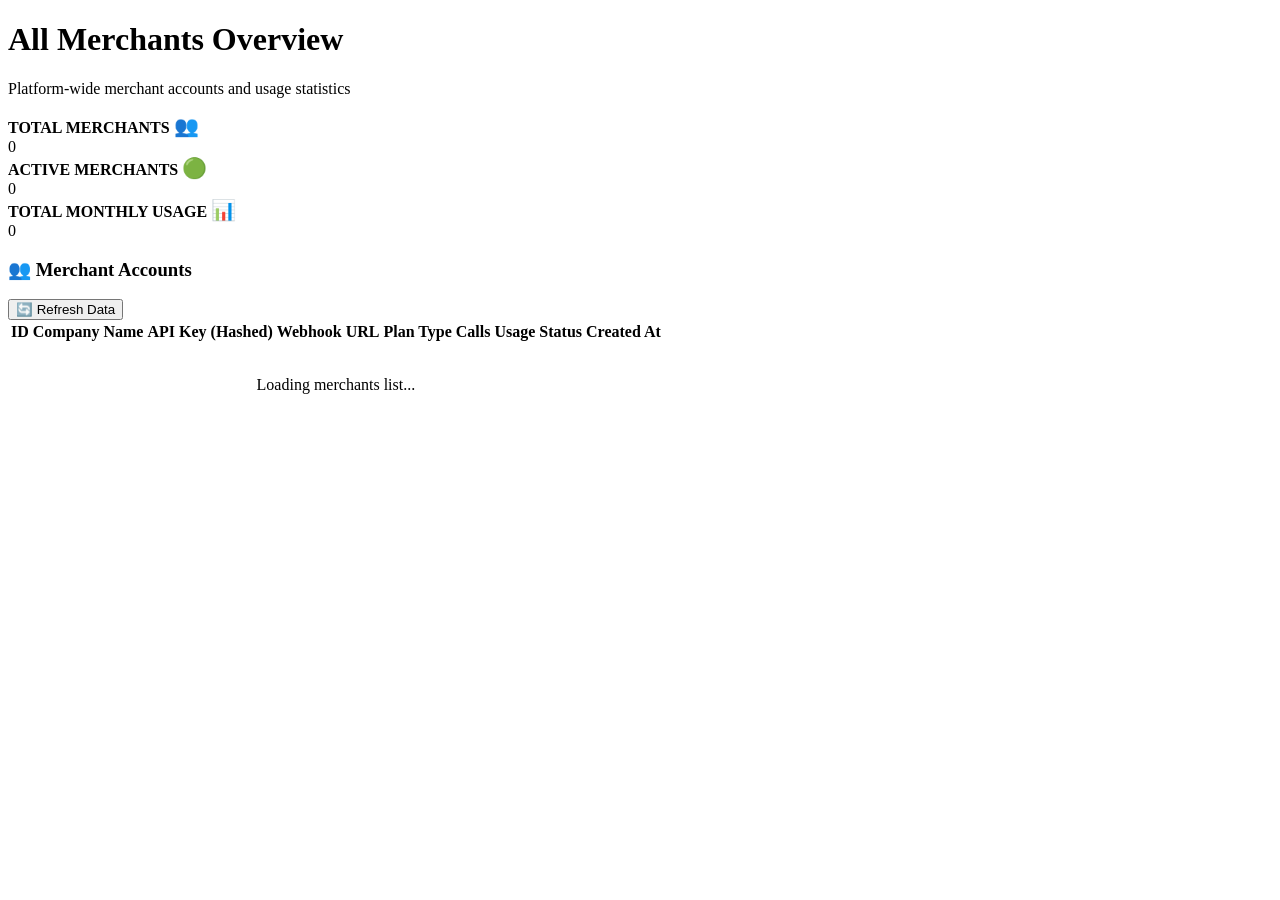
==== web/admin/index.html @ afe4b887 "feat: implement merchant and admin web portals with real-time dashboard analytics and quota manageme" ====
<!DOCTYPE html>
<html lang="en">
<head>
  <meta charset="UTF-8">
  <meta name="viewport" content="width=device-width, initial-scale=1.0">
  <title>Overview — Operator Portal</title>
  <link rel="stylesheet" href="/portal/paykit.css">
</head>
<body>

  <div class="app-container">
    <div id="sidebar-container"></div>

    <div class="main-content">
      <div>
        <h1>All Merchants Overview</h1>
        <p class="subtitle">Platform-wide merchant accounts and usage statistics</p>
      </div>

      <!-- Stats summary -->
      <div class="grid-cols-3">
        <div class="card">
          <div class="card-header">
            <span style="font-weight: 600; color: var(--text-muted);">TOTAL MERCHANTS</span>
            <span style="font-size: 1.25rem;">👥</span>
          </div>
          <div class="stat-value" id="stats-total-merchants">0</div>
        </div>

        <div class="card">
          <div class="card-header">
            <span style="font-weight: 600; color: var(--text-muted);">ACTIVE MERCHANTS</span>
            <span style="font-size: 1.25rem;">🟢</span>
          </div>
          <div class="stat-value" id="stats-active-merchants" style="color: var(--accent-emerald);">0</div>
        </div>

        <div class="card">
          <div class="card-header">
            <span style="font-weight: 600; color: var(--text-muted);">TOTAL MONTHLY USAGE</span>
            <span style="font-size: 1.25rem;">📊</span>
          </div>
          <div class="stat-value" id="stats-total-calls">0</div>
        </div>
      </div>

      <!-- Merchants table list -->
      <div class="card">
        <div class="card-header">
          <h3 class="card-title">👥 Merchant Accounts</h3>
          <button class="btn btn-primary" onclick="loadMerchants()">🔄 Refresh Data</button>
        </div>

        <div class="table-container">
          <table>
            <thead>
              <tr>
                <th>ID</th>
                <th>Company Name</th>
                <th>API Key (Hashed)</th>
                <th>Webhook URL</th>
                <th>Plan Type</th>
                <th>Calls Usage</th>
                <th>Status</th>
                <th>Created At</th>
              </tr>
            </thead>
            <tbody id="merchants-tbody">
              <tr>
                <td colspan="8" style="text-align: center; color: var(--text-muted); padding: 2rem;">Loading merchants list...</td>
              </tr>
            </tbody>
          </table>
        </div>
      </div>
    </div>
  </div>

  <script src="/portal/api.js"></script>
  <script src="/portal/auth.js"></script>
  <script>
    document.addEventListener('DOMContentLoaded', () => {
      Auth.injectAdminNavigation('overview');
      loadMerchants();
    });

    async function loadMerchants() {
      try {
        const merchants = await API.adminListMerchants();
        renderMerchants(merchants);
        calculateStats(merchants);
      } catch (err) {
        Auth.showToast('Could not load merchants: ' + err.message, 'error');
      }
    }

    function renderMerchants(merchants) {
      const tbody = document.getElementById('merchants-tbody');
      tbody.innerHTML = '';

      if (!merchants || merchants.length === 0) {
        tbody.innerHTML = `
          <tr>
            <td colspan="8" style="text-align: center; color: var(--text-muted); padding: 2rem;">No merchants registered on this platform</td>
          </tr>
        `;
        return;
      }

      merchants.forEach(m => {
        const tr = document.createElement('tr');
        const badgeClass = m.Active ? 'badge-success' : 'badge-danger';
        const truncatedKey = m.APIKey.substring(0, 10) + '...';
        
        // Calculate usage percentage
        const usagePercent = Math.min(Math.round((m.CurrentMonthCalls / m.MaxMonthlyCalls) * 100), 100);
        
        tr.innerHTML = `
          <td style="font-weight: 600;">#${m.ID}</td>
          <td style="font-weight: 600; color: var(--text-main);">${m.Name}</td>
          <td style="font-family: 'Fira Code', monospace; font-size: 0.8rem; color: var(--text-muted);">${truncatedKey}</td>
          <td style="font-size: 0.85rem; word-break: break-all; max-width: 200px;">${m.WebhookURL || '<em style="color: var(--text-muted)">None</em>'}</td>
          <td style="font-weight: 700; color: var(--accent-cyan); text-transform: uppercase;">${m.PlanType}</td>
          <td>
            <div style="font-size: 0.85rem; font-weight: 600; margin-bottom: 0.25rem;">
              ${m.CurrentMonthCalls.toLocaleString()} / ${m.MaxMonthlyCalls.toLocaleString()} (${usagePercent}%)
            </div>
            <div class="quota-bar-bg" style="height: 6px;">
              <div class="quota-bar-fill ${usagePercent >= 80 ? 'warning' : ''}" style="width: ${usagePercent}%;"></div>
            </div>
          </td>
          <td><span class="badge ${badgeClass}">${m.Active ? 'Active' : 'Inactive'}</span></td>
          <td style="color: var(--text-muted); font-size: 0.8rem;">${new Date(m.CreatedAt).toLocaleDateString()}</td>
        `;
        tbody.appendChild(tr);
      });
    }

    function calculateStats(merchants) {
      document.getElementById('stats-total-merchants').textContent = merchants.length;
      
      const activeCount = merchants.filter(m => m.Active).length;
      document.getElementById('stats-active-merchants').textContent = activeCount;

      const totalCalls = merchants.reduce((sum, m) => sum + m.CurrentMonthCalls, 0);
      document.getElementById('stats-total-calls').textContent = totalCalls.toLocaleString();
    }
  </script>
</body>
</html>
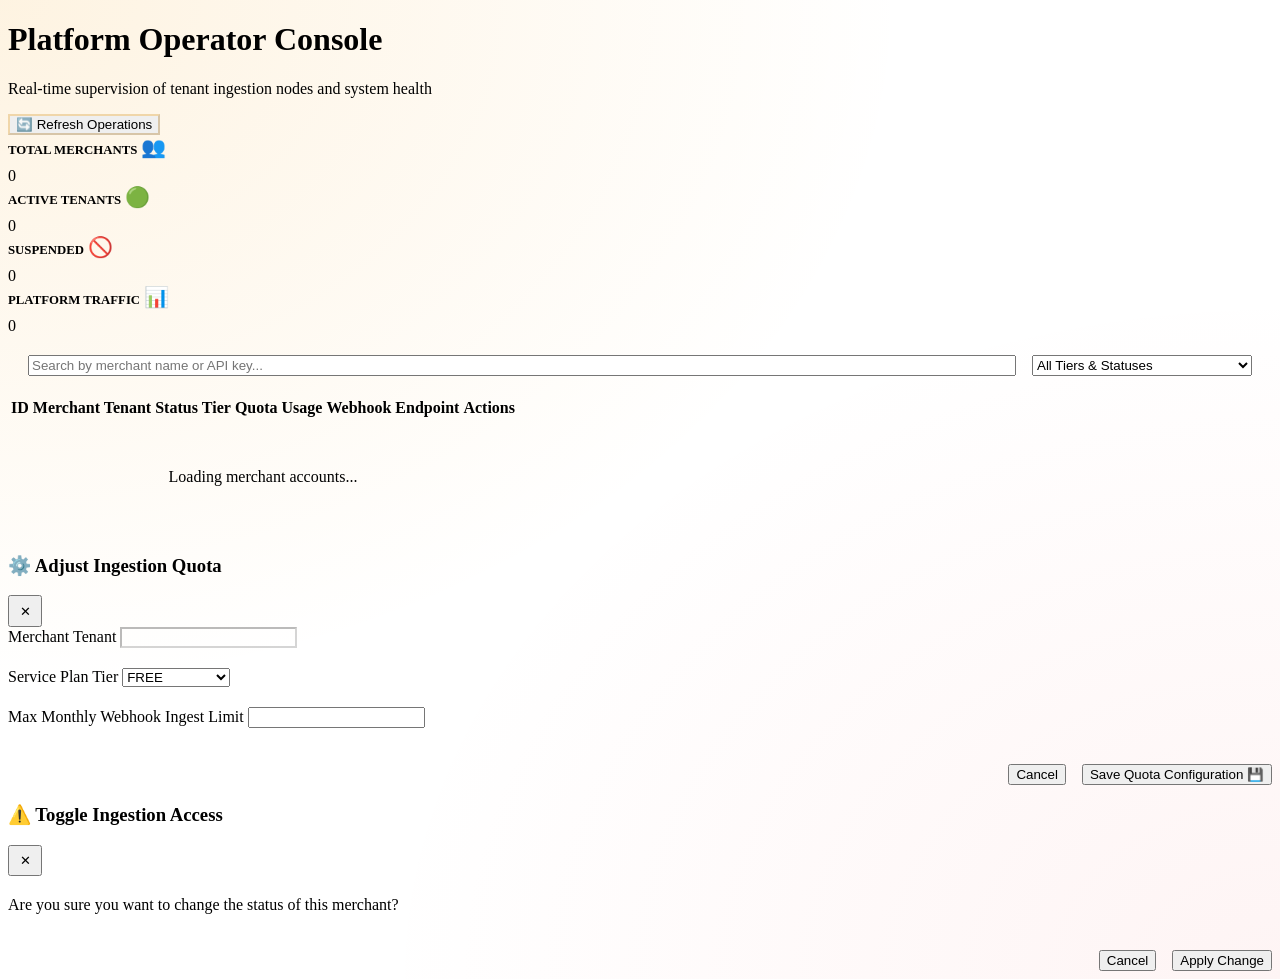
==== commit c3c4c221: "updated the ui..." ====
--- a/web/admin/index.html
+++ b/web/admin/index.html
@@ -3,8 +3,40 @@
 <head>
   <meta charset="UTF-8">
   <meta name="viewport" content="width=device-width, initial-scale=1.0">
-  <title>Overview — Operator Portal</title>
+  <title>Control Room — Operator Overview</title>
   <link rel="stylesheet" href="/portal/paykit.css">
+  <style>
+    :root {
+      --accent-cyan: var(--accent-amber);
+      --glow-cyan: var(--glow-amber);
+      --border-hover: rgba(245, 158, 11, 0.3);
+    }
+    body {
+      background-image: 
+        radial-gradient(at 0% 0%, rgba(245, 158, 11, 0.12) 0px, transparent 50%),
+        radial-gradient(at 100% 100%, rgba(239, 68, 68, 0.06) 0px, transparent 50%);
+    }
+    .badge-suspended {
+      background-color: rgba(244, 63, 94, 0.15);
+      color: var(--accent-rose);
+      border: 1px solid rgba(244, 63, 94, 0.2);
+    }
+    /* Hover highlighting for merchant rows */
+    tbody tr td.merchant-name-cell {
+      cursor: pointer;
+      transition: color 0.2s;
+    }
+    tbody tr td.merchant-name-cell:hover {
+      color: var(--accent-amber);
+      text-decoration: underline;
+    }
+    .status-alert-row {
+      background-color: rgba(244, 63, 94, 0.02) !important;
+    }
+    .status-alert-row:hover {
+      background-color: rgba(244, 63, 94, 0.04) !important;
+    }
+  </style>
 </head>
 <body>
 
@@ -12,62 +44,87 @@
     <div id="sidebar-container"></div>
 
     <div class="main-content">
-      <div>
-        <h1>All Merchants Overview</h1>
-        <p class="subtitle">Platform-wide merchant accounts and usage statistics</p>
-      </div>
-
-      <!-- Stats summary -->
-      <div class="grid-cols-3">
+      <div class="flex-between">
+        <div>
+          <h1>Platform Operator Console</h1>
+          <p class="subtitle">Real-time supervision of tenant ingestion nodes and system health</p>
+        </div>
+        <button class="btn btn-secondary" onclick="loadMerchants()" style="border-color: rgba(245, 158, 11, 0.3); color: var(--accent-amber);">
+          🔄 Refresh Operations
+        </button>
+      </div>
+
+      <!-- Stats Grid -->
+      <div class="grid-cols-4">
+        <!-- Total tenants -->
         <div class="card">
-          <div class="card-header">
-            <span style="font-weight: 600; color: var(--text-muted);">TOTAL MERCHANTS</span>
+          <div class="card-header" style="margin-bottom: 0.5rem;">
+            <span style="font-weight: 600; color: var(--text-muted); font-size: 0.8rem;">TOTAL MERCHANTS</span>
             <span style="font-size: 1.25rem;">👥</span>
           </div>
           <div class="stat-value" id="stats-total-merchants">0</div>
         </div>
 
+        <!-- Active tenants -->
         <div class="card">
-          <div class="card-header">
-            <span style="font-weight: 600; color: var(--text-muted);">ACTIVE MERCHANTS</span>
+          <div class="card-header" style="margin-bottom: 0.5rem;">
+            <span style="font-weight: 600; color: var(--text-muted); font-size: 0.8rem;">ACTIVE TENANTS</span>
             <span style="font-size: 1.25rem;">🟢</span>
           </div>
           <div class="stat-value" id="stats-active-merchants" style="color: var(--accent-emerald);">0</div>
         </div>
 
+        <!-- Suspended tenants -->
+        <div class="card" id="card-suspended-count">
+          <div class="card-header" style="margin-bottom: 0.5rem;">
+            <span style="font-weight: 600; color: var(--text-muted); font-size: 0.8rem;">SUSPENDED</span>
+            <span style="font-size: 1.25rem;">🚫</span>
+          </div>
+          <div class="stat-value" id="stats-suspended-merchants">0</div>
+        </div>
+
+        <!-- Combined ingestion calls -->
         <div class="card">
-          <div class="card-header">
-            <span style="font-weight: 600; color: var(--text-muted);">TOTAL MONTHLY USAGE</span>
+          <div class="card-header" style="margin-bottom: 0.5rem;">
+            <span style="font-weight: 600; color: var(--text-muted); font-size: 0.8rem;">PLATFORM TRAFFIC</span>
             <span style="font-size: 1.25rem;">📊</span>
           </div>
-          <div class="stat-value" id="stats-total-calls">0</div>
+          <div class="stat-value" id="stats-total-calls" style="color: var(--accent-cyan);">0</div>
+        </div>
+      </div>
+
+      <!-- Search & Filters -->
+      <div class="card" style="padding: 1.25rem;">
+        <div style="display: flex; gap: 1rem; width: 100%;">
+          <input type="text" id="search-input" placeholder="Search by merchant name or API key..." oninput="handleSearch()" style="flex: 1;">
+          <select id="filter-status" onchange="handleSearch()" style="width: 220px; margin-bottom: 0;">
+            <option value="">All Tiers & Statuses</option>
+            <option value="active">Active Only</option>
+            <option value="suspended">Suspended Only</option>
+            <option value="overlimit">Over Limit (100% used)</option>
+            <option value="warning">Warning (80%+ used)</option>
+          </select>
         </div>
       </div>
 
       <!-- Merchants table list -->
       <div class="card">
-        <div class="card-header">
-          <h3 class="card-title">👥 Merchant Accounts</h3>
-          <button class="btn btn-primary" onclick="loadMerchants()">🔄 Refresh Data</button>
-        </div>
-
         <div class="table-container">
           <table>
             <thead>
               <tr>
                 <th>ID</th>
-                <th>Company Name</th>
-                <th>API Key (Hashed)</th>
-                <th>Webhook URL</th>
-                <th>Plan Type</th>
-                <th>Calls Usage</th>
+                <th>Merchant Tenant</th>
                 <th>Status</th>
-                <th>Created At</th>
+                <th>Tier</th>
+                <th>Quota Usage</th>
+                <th>Webhook Endpoint</th>
+                <th>Actions</th>
               </tr>
             </thead>
             <tbody id="merchants-tbody">
               <tr>
-                <td colspan="8" style="text-align: center; color: var(--text-muted); padding: 2rem;">Loading merchants list...</td>
+                <td colspan="7" style="text-align: center; color: var(--text-muted); padding: 3rem;">Loading merchant accounts...</td>
               </tr>
             </tbody>
           </table>
@@ -76,21 +133,85 @@
     </div>
   </div>
 
+  <!-- Plan Update Modal Dialog -->
+  <div class="modal-overlay" id="plan-modal-overlay">
+    <div class="modal" style="border-color: var(--accent-amber); box-shadow: 0 0 25px var(--glow-amber);">
+      <div class="modal-header">
+        <h3 class="card-title">⚙️ Adjust Ingestion Quota</h3>
+        <button class="btn btn-secondary" onclick="closeModal('plan-modal-overlay')" style="padding: 0.4rem 0.6rem;">✕</button>
+      </div>
+
+      <form id="plan-form" onsubmit="submitQuotaChange(event)" style="display: flex; flex-direction: column; gap: 1.25rem;">
+        <input type="hidden" id="modal-merchant-id">
+        
+        <div class="form-group" style="margin-bottom: 0;">
+          <label for="merchant-name-display">Merchant Tenant</label>
+          <input type="text" id="merchant-name-display" disabled style="background-color: var(--bg-main);">
+        </div>
+
+        <div class="form-group" style="margin-bottom: 0;">
+          <label for="plan-select">Service Plan Tier</label>
+          <select id="plan-select" onchange="suggestLimitForTier()" required>
+            <option value="free">FREE</option>
+            <option value="starter">STARTER</option>
+            <option value="growth">GROWTH</option>
+            <option value="enterprise">ENTERPRISE</option>
+          </select>
+        </div>
+
+        <div class="form-group" style="margin-bottom: 0;">
+          <label for="max-calls-input">Max Monthly Webhook Ingest Limit</label>
+          <input type="number" id="max-calls-input" min="1" required>
+        </div>
+
+        <div style="display: flex; gap: 1rem; justify-content: flex-end; margin-top: 1rem;">
+          <button type="button" class="btn btn-secondary" onclick="closeModal('plan-modal-overlay')">Cancel</button>
+          <button type="submit" class="btn btn-primary">Save Quota Configuration 💾</button>
+        </div>
+      </form>
+    </div>
+  </div>
+
+  <!-- Toggle Suspension Confirmation Modal -->
+  <div class="modal-overlay" id="suspend-modal-overlay">
+    <div class="modal" style="border-color: var(--accent-rose); box-shadow: 0 0 25px var(--glow-rose);">
+      <div class="modal-header">
+        <h3 class="card-title" id="suspend-title">⚠️ Toggle Ingestion Access</h3>
+        <button class="btn btn-secondary" onclick="closeModal('suspend-modal-overlay')" style="padding: 0.4rem 0.6rem;">✕</button>
+      </div>
+      <p style="color: var(--text-muted); margin-bottom: 2rem; line-height: 1.6;" id="suspend-body-text">
+        Are you sure you want to change the status of this merchant?
+      </p>
+      <div style="display: flex; gap: 1rem; justify-content: flex-end;">
+        <button class="btn btn-secondary" onclick="closeModal('suspend-modal-overlay')">Cancel</button>
+        <button class="btn btn-danger" id="suspend-confirm-btn" onclick="confirmStatusToggle()">Apply Change</button>
+      </div>
+    </div>
+  </div>
+
   <script src="/portal/api.js"></script>
   <script src="/portal/auth.js"></script>
   <script>
+    let allMerchants = [];
+    let activeFilter = '';
+    let searchQuery = '';
+    
+    let toggleTargetId = null;
+    let toggleTargetCurrentState = null;
+
     document.addEventListener('DOMContentLoaded', () => {
+      // Injects operator navigation items. The second parameter matches the active ID.
       Auth.injectAdminNavigation('overview');
       loadMerchants();
     });
 
     async function loadMerchants() {
       try {
-        const merchants = await API.adminListMerchants();
-        renderMerchants(merchants);
-        calculateStats(merchants);
+        allMerchants = await API.adminListMerchants();
+        renderMerchants(allMerchants);
+        calculateStats(allMerchants);
       } catch (err) {
-        Auth.showToast('Could not load merchants: ' + err.message, 'error');
+        Auth.showToast('Could not load operational logs: ' + err.message, 'error');
       }
     }
 
@@ -101,7 +222,7 @@
       if (!merchants || merchants.length === 0) {
         tbody.innerHTML = `
           <tr>
-            <td colspan="8" style="text-align: center; color: var(--text-muted); padding: 2rem;">No merchants registered on this platform</td>
+            <td colspan="7" style="text-align: center; color: var(--text-muted); padding: 3rem;">No merchant accounts match the filters.</td>
           </tr>
         `;
         return;
@@ -109,28 +230,59 @@
 
       merchants.forEach(m => {
         const tr = document.createElement('tr');
-        const badgeClass = m.Active ? 'badge-success' : 'badge-danger';
-        const truncatedKey = m.APIKey.substring(0, 10) + '...';
         
-        // Calculate usage percentage
         const usagePercent = Math.min(Math.round((m.CurrentMonthCalls / m.MaxMonthlyCalls) * 100), 100);
         
+        // Highlights row if suspended
+        if (!m.Active) {
+          tr.className = 'status-alert-row';
+        }
+
+        // Quota color tags
+        let barClass = '';
+        let percentageColor = 'var(--text-main)';
+        if (usagePercent >= 100) {
+          barClass = 'danger';
+          percentageColor = 'var(--accent-rose)';
+        } else if (usagePercent >= 80) {
+          barClass = 'warning';
+          percentageColor = 'var(--accent-amber)';
+        }
+
         tr.innerHTML = `
           <td style="font-weight: 600;">#${m.ID}</td>
-          <td style="font-weight: 600; color: var(--text-main);">${m.Name}</td>
-          <td style="font-family: 'Fira Code', monospace; font-size: 0.8rem; color: var(--text-muted);">${truncatedKey}</td>
-          <td style="font-size: 0.85rem; word-break: break-all; max-width: 200px;">${m.WebhookURL || '<em style="color: var(--text-muted)">None</em>'}</td>
-          <td style="font-weight: 700; color: var(--accent-cyan); text-transform: uppercase;">${m.PlanType}</td>
+          <td class="merchant-name-cell" onclick="drillDownMerchant(${m.ID})" title="Inspect merchant detail drilldown">
+            <strong>${m.Name}</strong>
+          </td>
           <td>
-            <div style="font-size: 0.85rem; font-weight: 600; margin-bottom: 0.25rem;">
+            <span class="badge ${m.Active ? 'badge-success' : 'badge-suspended'}">
+              ${m.Active ? 'Active' : 'Suspended'}
+            </span>
+          </td>
+          <td style="text-transform: uppercase; font-weight: 700; color: var(--accent-cyan); font-size: 0.85rem;">
+            ${m.PlanType}
+          </td>
+          <td>
+            <div style="font-size: 0.85rem; font-weight: 600; margin-bottom: 0.35rem; color: ${percentageColor};">
               ${m.CurrentMonthCalls.toLocaleString()} / ${m.MaxMonthlyCalls.toLocaleString()} (${usagePercent}%)
             </div>
             <div class="quota-bar-bg" style="height: 6px;">
-              <div class="quota-bar-fill ${usagePercent >= 80 ? 'warning' : ''}" style="width: ${usagePercent}%;"></div>
+              <div class="quota-bar-fill ${barClass}" style="width: ${usagePercent}%;"></div>
             </div>
           </td>
-          <td><span class="badge ${badgeClass}">${m.Active ? 'Active' : 'Inactive'}</span></td>
-          <td style="color: var(--text-muted); font-size: 0.8rem;">${new Date(m.CreatedAt).toLocaleDateString()}</td>
+          <td style="font-family: 'Fira Code', monospace; font-size: 0.8rem; word-break: break-all; max-width: 250px;" title="${m.WebhookURL || 'No Webhook endpoint set'}">
+            ${m.WebhookURL || '<em style="color: var(--text-muted)">Unconfigured</em>'}
+          </td>
+          <td>
+            <div style="display: flex; gap: 0.5rem;">
+              <button class="btn btn-secondary" onclick="openPlanModal(${m.ID}, '${m.Name.replace(/'/g, "\\'")}', '${m.PlanType}', ${m.MaxMonthlyCalls})" style="padding: 0.35rem 0.65rem; font-size: 0.75rem;">
+                ⚙️ Adjust Limit
+              </button>
+              <button class="btn ${m.Active ? 'btn-danger' : 'btn-success'}" onclick="promptStatusToggle(${m.ID}, ${m.Active}, '${m.Name.replace(/'/g, "\\'")}')" style="padding: 0.35rem 0.65rem; font-size: 0.75rem; min-width: 100px;">
+                ${m.Active ? '🚫 Suspend' : '🟢 Activate'}
+              </button>
+            </div>
+          </td>
         `;
         tbody.appendChild(tr);
       });
@@ -142,8 +294,141 @@
       const activeCount = merchants.filter(m => m.Active).length;
       document.getElementById('stats-active-merchants').textContent = activeCount;
 
+      const suspendedCount = merchants.filter(m => !m.Active).length;
+      document.getElementById('stats-suspended-merchants').textContent = suspendedCount;
+      
+      const susCard = document.getElementById('card-suspended-count');
+      if (suspendedCount > 0) {
+        document.getElementById('stats-suspended-merchants').style.color = 'var(--accent-rose)';
+        susCard.style.borderColor = 'rgba(244, 63, 94, 0.3)';
+      } else {
+        document.getElementById('stats-suspended-merchants').style.color = 'var(--text-muted)';
+        susCard.style.borderColor = 'var(--border-color)';
+      }
+
       const totalCalls = merchants.reduce((sum, m) => sum + m.CurrentMonthCalls, 0);
       document.getElementById('stats-total-calls').textContent = totalCalls.toLocaleString();
+    }
+
+    function handleSearch() {
+      searchQuery = document.getElementById('search-input').value.toLowerCase().trim();
+      activeFilter = document.getElementById('filter-status').value;
+
+      const filtered = allMerchants.filter(m => {
+        const matchesSearch = m.Name.toLowerCase().includes(searchQuery) || m.APIKey.toLowerCase().includes(searchQuery);
+        
+        let matchesStatus = true;
+        const usagePercent = (m.CurrentMonthCalls / m.MaxMonthlyCalls) * 100;
+
+        if (activeFilter === 'active') {
+          matchesStatus = m.Active;
+        } else if (activeFilter === 'suspended') {
+          matchesStatus = !m.Active;
+        } else if (activeFilter === 'overlimit') {
+          matchesStatus = usagePercent >= 100;
+        } else if (activeFilter === 'warning') {
+          matchesStatus = usagePercent >= 80 && usagePercent < 100;
+        }
+
+        return matchesSearch && matchesStatus;
+      });
+
+      renderMerchants(filtered);
+    }
+
+    function openPlanModal(id, name, planType, limit) {
+      document.getElementById('modal-merchant-id').value = id;
+      document.getElementById('merchant-name-display').value = name;
+      document.getElementById('plan-select').value = planType.toLowerCase();
+      document.getElementById('max-calls-input').value = limit;
+      
+      openModal('plan-modal-overlay');
+    }
+
+    function suggestLimitForTier() {
+      const plan = document.getElementById('plan-select').value;
+      const input = document.getElementById('max-calls-input');
+      
+      if (plan === 'free') input.value = 1000;
+      else if (plan === 'starter') input.value = 25000;
+      else if (plan === 'growth') input.value = 100000;
+      else if (plan === 'enterprise') input.value = 1000000;
+    }
+
+    async function submitQuotaChange(e) {
+      e.preventDefault();
+      const id = document.getElementById('modal-merchant-id').value;
+      const planType = document.getElementById('plan-select').value;
+      const maxCalls = document.getElementById('max-calls-input').value;
+
+      try {
+        const btn = document.querySelector('#plan-form button[type="submit"]');
+        btn.disabled = true;
+        btn.textContent = 'Saving Quota... 💾';
+
+        await API.adminUpdateQuota(id, planType, maxCalls);
+        Auth.showToast('Merchant quota limits saved!');
+        closeModal('plan-modal-overlay');
+        loadMerchants();
+      } catch (err) {
+        Auth.showToast('Quota update failed: ' + err.message, 'error');
+      } finally {
+        const btn = document.querySelector('#plan-form button[type="submit"]');
+        btn.disabled = false;
+        btn.textContent = 'Save Quota Configuration 💾';
+      }
+    }
+
+    function promptStatusToggle(id, active, name) {
+      toggleTargetId = id;
+      toggleTargetCurrentState = active;
+      
+      const title = document.getElementById('suspend-title');
+      const text = document.getElementById('suspend-body-text');
+      const btn = document.getElementById('suspend-confirm-btn');
+
+      if (active) {
+        title.innerHTML = '<span>🚫</span> Suspend Merchant Account?';
+        text.innerHTML = `You are about to suspend <strong>${name}</strong> (#${id}).<br><br>All incoming webhooks sent to their endpoint will be rejected immediately by the validation middleware.`;
+        btn.textContent = 'Suspend Tenant Account 🚫';
+        btn.className = 'btn btn-danger';
+      } else {
+        title.innerHTML = '<span>🟢</span> Activate Merchant Account?';
+        text.innerHTML = `You are activating <strong>${name}</strong> (#${id}).<br><br>Webhook ingestion and processing services will resume processing.`;
+        btn.textContent = 'Activate Tenant Account 🟢';
+        btn.className = 'btn btn-success';
+      }
+
+      openModal('suspend-modal-overlay');
+    }
+
+    async function confirmStatusToggle() {
+      closeModal('suspend-modal-overlay');
+      const btn = document.getElementById('suspend-confirm-btn');
+      btn.disabled = true;
+
+      try {
+        const targetState = !toggleTargetCurrentState;
+        await API.adminToggleMerchant(toggleTargetId, targetState);
+        Auth.showToast(`Merchant status changed successfully.`);
+        loadMerchants();
+      } catch (err) {
+        Auth.showToast('Could not modify tenant status: ' + err.message, 'error');
+      } finally {
+        btn.disabled = false;
+      }
+    }
+
+    function drillDownMerchant(id) {
+      window.location.href = `/operator/merchant.html?id=${id}`;
+    }
+
+    function openModal(id) {
+      document.getElementById(id).classList.add('active');
+    }
+
+    function closeModal(id) {
+      document.getElementById(id).classList.remove('active');
     }
   </script>
 </body>
